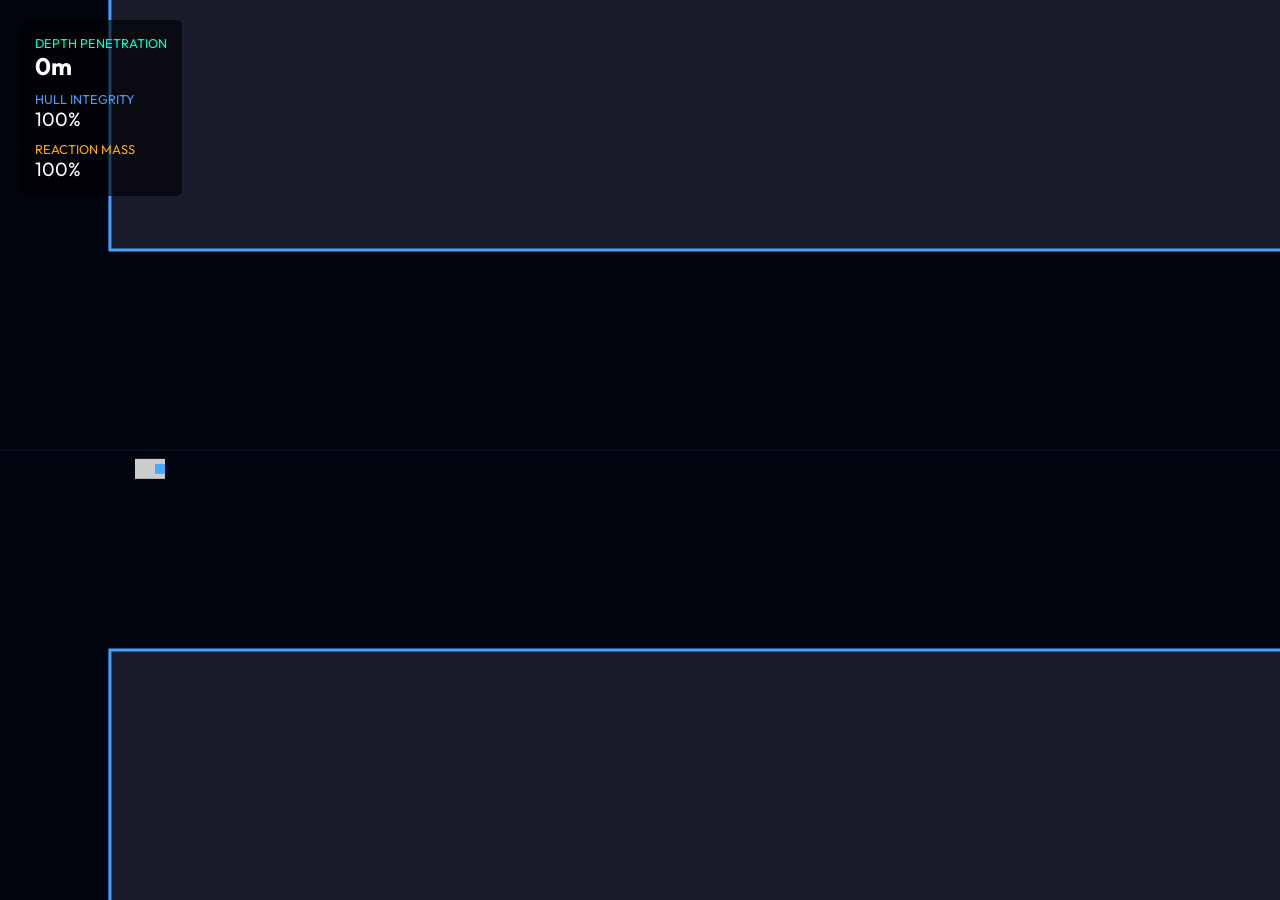
==== cave.html @ c9a0ff7c "Add files via upload" ====
<!DOCTYPE html>
<html lang="en">

<head>
    <meta charset="UTF-8">
    <meta name="viewport" content="width=device-width, initial-scale=1.0">
    <title>Europa Cave Explorer | Phase 2</title>
    <link href="https://fonts.googleapis.com/css2?family=Outfit:wght@300;600&display=swap" rel="stylesheet">
    <style>
        body {
            margin: 0;
            overflow: hidden;
            background: #001;
            font-family: 'Outfit', sans-serif;
            color: #fff;
        }

        canvas {
            display: block;
        }

        #ui {
            position: absolute;
            top: 20px;
            left: 20px;
            background: rgba(0, 0, 0, 0.6);
            padding: 15px;
            border: 1px solid #00fcc;
            border-radius: 5px;
            pointer-events: none;
        }

        #msg {
            position: absolute;
            top: 50%;
            left: 50%;
            transform: translate(-50%, -50%);
            text-align: center;
            display: none;
        }

        .btn {
            background: #00ffcc;
            color: #000;
            border: none;
            padding: 10px 20px;
            cursor: pointer;
            margin-top: 10px;
            pointer-events: all;
            font-weight: bold;
        }
    </style>
</head>

<body>
    <div id="ui">
        <div style="font-size:0.8rem; color:#00ffcc;">DEPTH PENETRATION</div>
        <div style="font-size:1.5rem; font-weight:bold;" id="depth">0m</div>
        <div style="margin-top:10px; font-size:0.8rem; color:#4a9eff;">HULL INTEGRITY</div>
        <div style="font-size:1.2rem;" id="hull">100%</div>
    </div>
    <div id="msg">
        <h1 id="text" style="font-size:3rem;">MISSION COMPLETE</h1>
        <button class="btn" onclick="location.reload()">RESTART SECTOR</button>
        <a href="index.html"><button class="btn">HUB</button></a>
    </div>
    <canvas id="gameCanvas"></canvas>
    <script src="cave.js"></script>
</body>

</html>
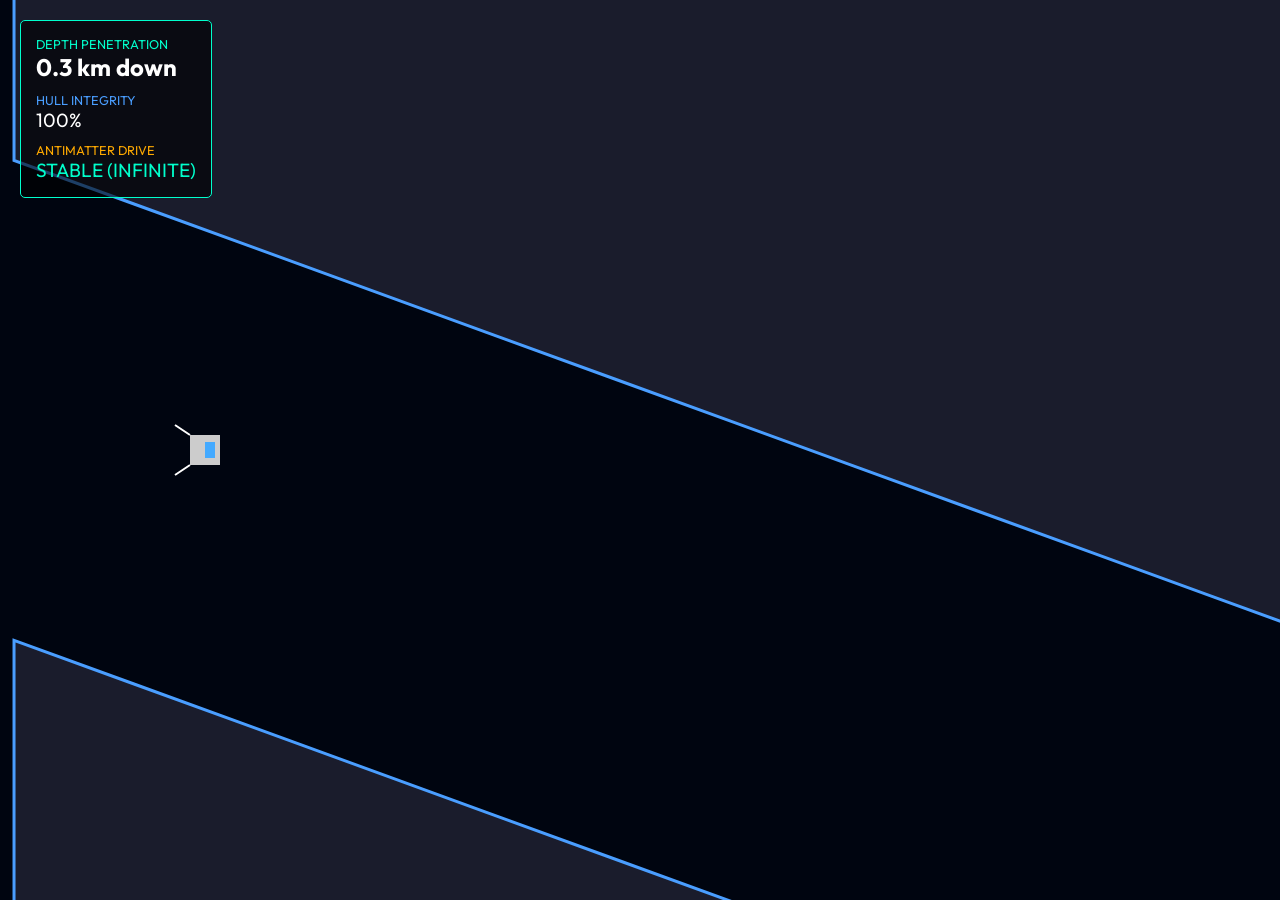
==== commit 29417214: "Add files via upload" ====
--- a/cave.html
+++ b/cave.html
@@ -25,7 +25,7 @@
             left: 20px;
             background: rgba(0, 0, 0, 0.6);
             padding: 15px;
-            border: 1px solid #00fcc;
+            border: 1px solid #00ffcc;
             border-radius: 5px;
             pointer-events: none;
         }
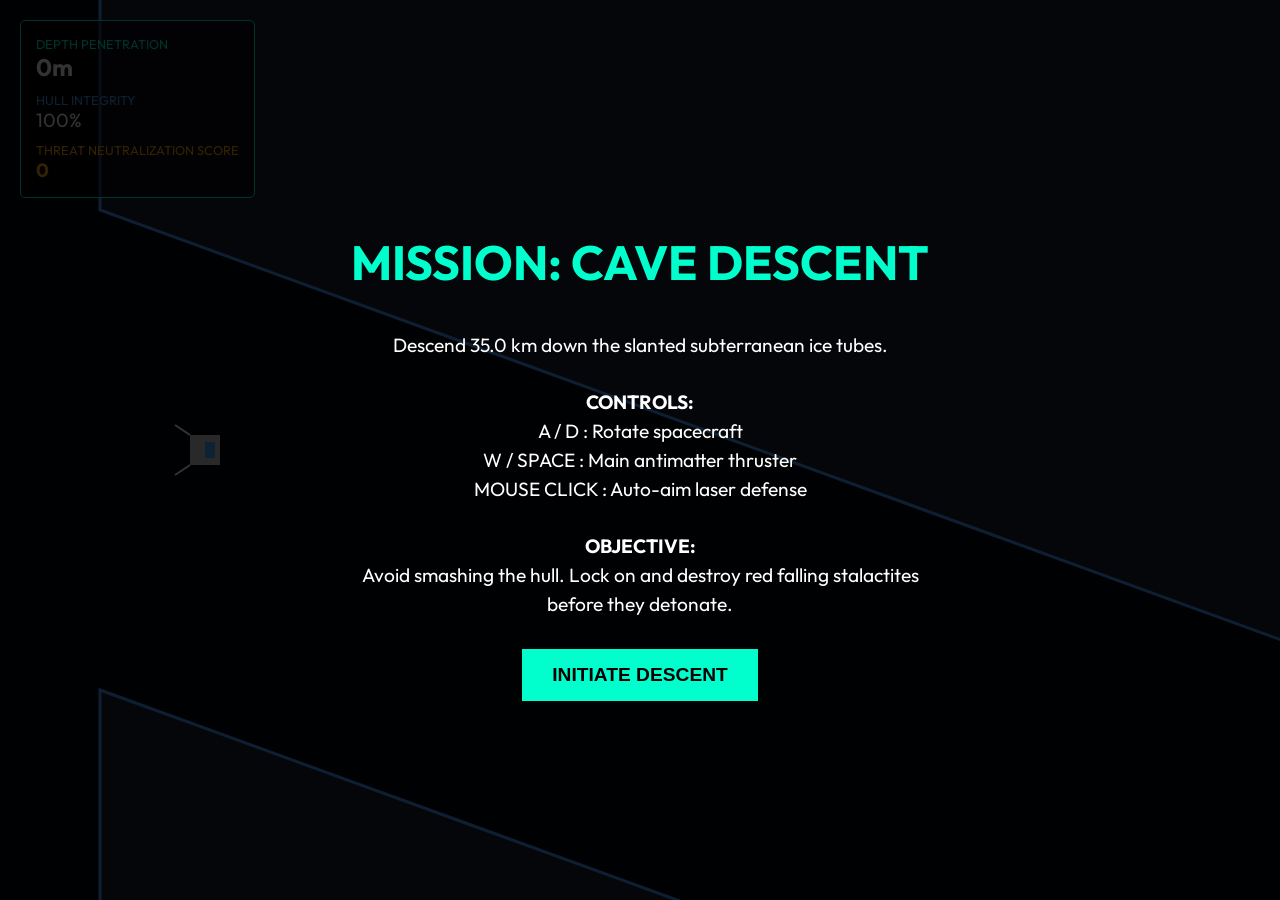
==== commit 6c33eb29: "Add files via upload" ====
--- a/cave.html
+++ b/cave.html
@@ -17,6 +17,7 @@
 
         canvas {
             display: block;
+            cursor: crosshair;
         }
 
         #ui {
@@ -53,11 +54,27 @@
 </head>
 
 <body>
+    <div id="start-screen" style="position: absolute; top:0; left:0; width:100%; height:100%; background: rgba(0,0,0,0.8); display: flex; flex-direction: column; align-items: center; justify-content: center; z-index: 100; text-align: center; color: white;">
+        <h1 style="color: #00ffcc; font-size: 3rem; margin-bottom: 20px;">MISSION: CAVE DESCENT</h1>
+        <p style="font-size: 1.2rem; max-width: 600px; line-height: 1.5; margin-bottom: 30px;">
+            Descend 35.0 km down the slanted subterranean ice tubes.<br><br>
+            <b>CONTROLS:</b><br>
+            A / D : Rotate spacecraft<br>
+            W / SPACE : Main antimatter thruster<br>
+            MOUSE CLICK : Auto-aim laser defense<br><br>
+            <b>OBJECTIVE:</b><br>
+            Avoid smashing the hull. Lock on and destroy red falling stalactites before they detonate. 
+        </p>
+        <button id="start-btn" style="background:#00ffcc; color:#000; border:none; padding:15px 30px; font-size:1.2rem; font-weight: bold; cursor:pointer;" onclick="startGame()">INITIATE DESCENT</button>
+    </div>
+
     <div id="ui">
         <div style="font-size:0.8rem; color:#00ffcc;">DEPTH PENETRATION</div>
         <div style="font-size:1.5rem; font-weight:bold;" id="depth">0m</div>
         <div style="margin-top:10px; font-size:0.8rem; color:#4a9eff;">HULL INTEGRITY</div>
         <div style="font-size:1.2rem;" id="hull">100%</div>
+        <div style="margin-top:10px; font-size:0.8rem; color:#ffaa00;">THREAT NEUTRALIZATION SCORE</div>
+        <div style="font-size:1.2rem; font-weight:bold; color:#ffaa00;" id="score">0</div>
     </div>
     <div id="msg">
         <h1 id="text" style="font-size:3rem;">MISSION COMPLETE</h1>
